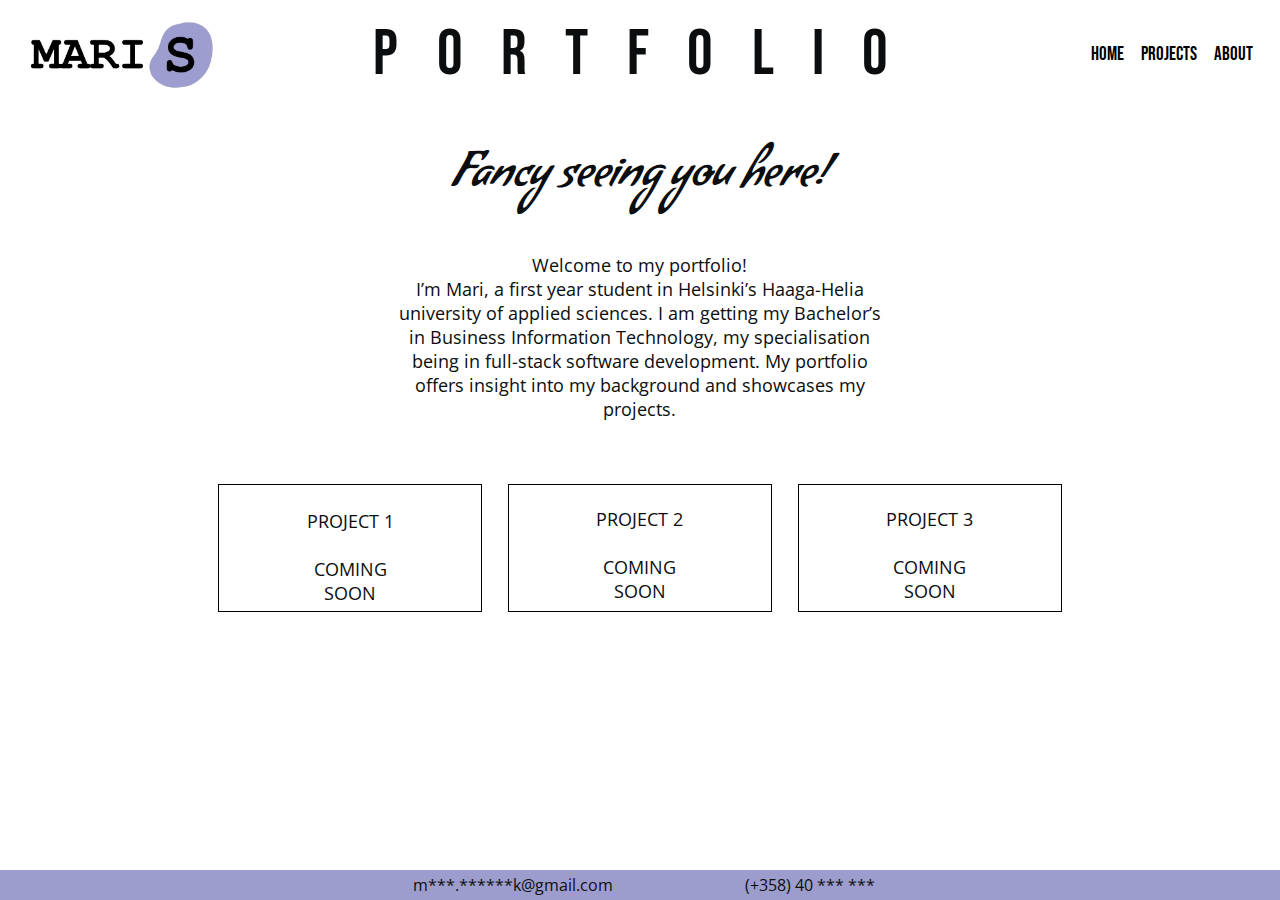
==== html/index.html @ f78575aa "Add files via upload" ====
<!DOCTYPE html>
<html lang="en">

    <head>
        <!--Google Font Import-->
        <style>
            @import url('https://fonts.googleapis.com/css2?family=Bebas+Neue&family=Condiment&family=Open+Sans:ital,wght@0,300..800;1,300..800&family=Rock+Salt&family=Sarina&family=Yesteryear&display=swap');
        </style>

        <!-- Meta Information-->
        <meta charset="utf-8">
        <meta name="viewport" content="width=device-width, initial-scale=1.0">
        <meta name="description" content="Professional portfolio of Mari Skurnik.">
        <meta name="author" content="Mari Skurnik">

        <!--Page title-->
    <title>PORTFOLIO: Mari Skurnik</title>

    <!--CSS stylesheet link-->
    <link href="../css/tyyli.css" rel="stylesheet">

    <!--ICON stylesheet-->
    <link rel="stylesheet" href="https://cdnjs.cloudflare.com/ajax/libs/font-awesome/4.7.0/css/font-awesome.min.css">
    
    </head>

    <body> 
        <main>
            
        <header> 
        
         <div class="mainlogo">   
        <img src="../images/logo_resized.jpg" alt="Logo" id="logo">
    </div>
        
        <div class="headertext">
        <h1>PORTFOLIO</h1>
    </div>

    <div class="topnav" id="myTopnav">   
        <a href="../html/index.html" class="eka">HOME</a>
        <a href="../html/projects.html" class="toka">PROJECTS</a>
        <a href="../html/about.html" class="toka">ABOUT</a>
        <a href="javascript:void(0);" class="icon" onclick="myFunction()" title="Toggle navigation menu">
        
        <em class="fa fa-bars"></em>

    </a>
    </div>
    
     </header>
    
     <div>
     <h2>Fancy seeing you here!</h2>
    
        <p>Welcome to my portfolio!
            <br>
            I’m Mari, a first year student in Helsinki’s Haaga-Helia university of applied sciences. I am getting my Bachelor’s in Business Information Technology, my specialisation being in full-stack software development.
            
            My portfolio offers insight into my background and showcases my projects.
        </p>
    </div>

    <div class="project-container">
        <div class= "box"><p><br>PROJECT 1 <br><br> COMING SOON</p></div>
        <div class= "box"><br><p>PROJECT 2 <br><br> COMING SOON</p></div>
        <div class= "box"><br><p>PROJECT 3 <br><br> COMING SOON</p></div>
</div>
    
    <footer>
       <div class="emailFooter"> m***.******k@gmail.com
       <div class="phoneFooter">(+358)&nbsp;40&nbsp;***&nbsp;***</div>
    </div>
        </footer>
    </main>

    <script>
        function myFunction() {
          var x = document.getElementById("myTopnav");
          if (x.className === "topnav") {
            x.className += " responsive";
          } else {
            x.className = "topnav";
          }
        }
        </script>
    </body>
</html>

<!--Pakotettu välilyönti &nbsp;|tavutusvihje &shy;
  |&copy on copyright merkki |
  <pre> voi piirtää kuviota ascii|
<hr> poikkiviiva|main sisällä kaikki, alkaa bodyn jälkeen, header (yläosa), sisältö (article), footer (alaosa), section tai div (osio)-->

<!--<a href="about.html">ABOUT</a> --> 
<!--<script src="js/oma.js"></script>-->

<!-- <nav>
        <a href="index.html">HOME</a>
        <a href="projects.html">PROJECTS</a>
        <a href="about.html">ABOUT</a>

        CSS

        nav {
            text-align:center; // RIGHT
        }

        nav a {color:black;
            padding: 10px;
            margin: 10px;
            display:inline-block;
            width:8em;
            margin-top: 5px
            text-decoration: none;     //linkkien alleviivaus pois

        }

        SVGBOX IKONEITA

       
        <hr> poikkiviiva

         kuva linkkinä
        <a href="mailto.mari.skurnik@gmail.com" target="blank">  target blank avautuu uuteen ikkunaan
        <img src="email.logo" WIDTH:"32" height:"30"
         Send an email!
        </a>



    </nav> -->
---- css/tyyli.css ----
/* body {background-image:irl(..kuvat/tausta.jpg);
/* kommentti */
body {
  color:rgb(12, 13, 14);  /*tekstin väri */
    background-color: rgb(255, 255, 255); /* taustaväri */
    font-family: "Open Sans", sans-serif;
  font-optical-sizing: auto;
  font-weight: 400;
  font-style: normal;
  font-variation-settings:
    "wdth" 100;

    margin-right: 1.5vw;
    margin-left: 1.5vw;
    margin-top: 0.5vw;
    margin-bottom: 0;
}

main {
    padding: 0; /*reunuksen ja sisällön välissä */
    width: 100%; /* leveys*/
    /*max-width: 1400px; /*maksimileveys */
    margin: auto;
  }
    

header {
  position: relative; /* keep positioning context */
  padding: 10px; 
  display: flex;
  width: 100%;
  justify-content: space-between;
  align-items: center;

}  


.mainlogo {
  width: 15%;
  height: auto;
}

#logo {
  width: 100%; /* logo width */
  height: auto; /* Maintain aspect ratio */
  top: 0;
  left: 0;
  display: flex;
  
   max-width: 250px;
   text-align: left;
}

.headertext {
  width: 70%;
  height: auto;
 


}

h1 
    {font-family: "Bebas Neue", sans-serif;
      font-weight: 400;
    font-style: normal;
    
    font-size: 4rem;
    letter-spacing: 3vw;
    text-align: center;
    margin: 0;
    padding: 0;
    /* flex: 1; */ 
  }

  @media screen and (max-width: 1000px) {
h1 {
  font-size: 2.1rem;
}
  }

  /* topnav */

  .topnav {
    width: 15%;
    height: auto;
    overflow: hidden;
    

  }
  .topnav .icon {
    display: none;
    font-size: 30px;
    margin-right: 2vw;
    
    
  }
  
  @media screen and (max-width: 1000px) {
  .topnav .eka {
    margin-top: 50px;
    margin-right: 20px;
    font-size: 2vmin;
    
  }
}
@media screen and (max-width: 1000px) {
  .topnav .toka {
    margin-right: 20px;
    font-size: 2vmin;
  }
}

  .topnav a:hover {
    background-color: #9c9dcd;
    color: black;
    
    }

  .topnav a {
    font-family: "Bebas Neue", sans-serif;
        font-weight: 400;
        font-style: normal;
        color: black;
        font-size: 1.5vw;
        text-decoration: none;
        padding: 0.5vw;
        display: inline;
  }
  
  @media screen and (max-width: 1000px) {
    .topnav a:not(:last-child) {display: none;}
    .topnav a.icon {
      float: right;
      display: block;
    }
  }
  
  @media screen and (max-width: 1000px) {
    .topnav.responsive {position: relative;}
    .topnav.responsive a.icon {
      position: absolute;
      right: 0;
      top: 0;
    }

    .topnav.responsive a {
      
      display: block;
      text-align: right;
      
    }
  }

  /* h2 */

h2 {
  font-family: "Condiment", cursive;
    font-weight: 400;
    font-style: normal;
    font-size: 3rem;
    text-align: center;
    margin-top: 3vw;
    margin-bottom: 3vw;
}
@media (max-width: 800px) {
  h2 {
    font-size: 2rem;
    
  }
}

/*leipäteksti*/

p {
  font-size: 18px;
  width: 40%;
  max-width: 1000px;
  margin: 0 auto; /*center align*/
text-align: center;
}

.project-container {
    width: 70%;
    display: flex;
    flex-direction: row;
    align-items: center;
    justify-content:center;
    margin-top: 4%;
    margin-right: 15%;
    margin-left: 15%;
}

  
  /* Responsive layout - makes a one column layout instead of a two-column layout */
  @media (max-width: 800px) {
    .project-container {
      flex-direction: column;
    }
  }

.box {

    border-style: solid;
    box-sizing: border-box;
    border-color: black;
    border-width: 0.15vw;
    margin: 1vw;
    width: 100%;
    min-height: 10vw;  
}

footer { position:fixed;
  bottom: 0;
  left: 0;
  width: 100%;
  text-align: center;
  display: inline;
  padding: 0.3vw;
  background-color: #9c9dcd;
}

.emailFooter {
  display: inline;
  width: 50%;
  margin: 10vw;

}

.phoneFooter {
  display: inline;
  width: 50%;
  margin-left: 10vw;
  
}

@media screen and (max-width: 1000px) {
footer {
  text-align: center;
  font-size: 70%;
  padding: 10px;
  margin-right: 4vw;
}
}
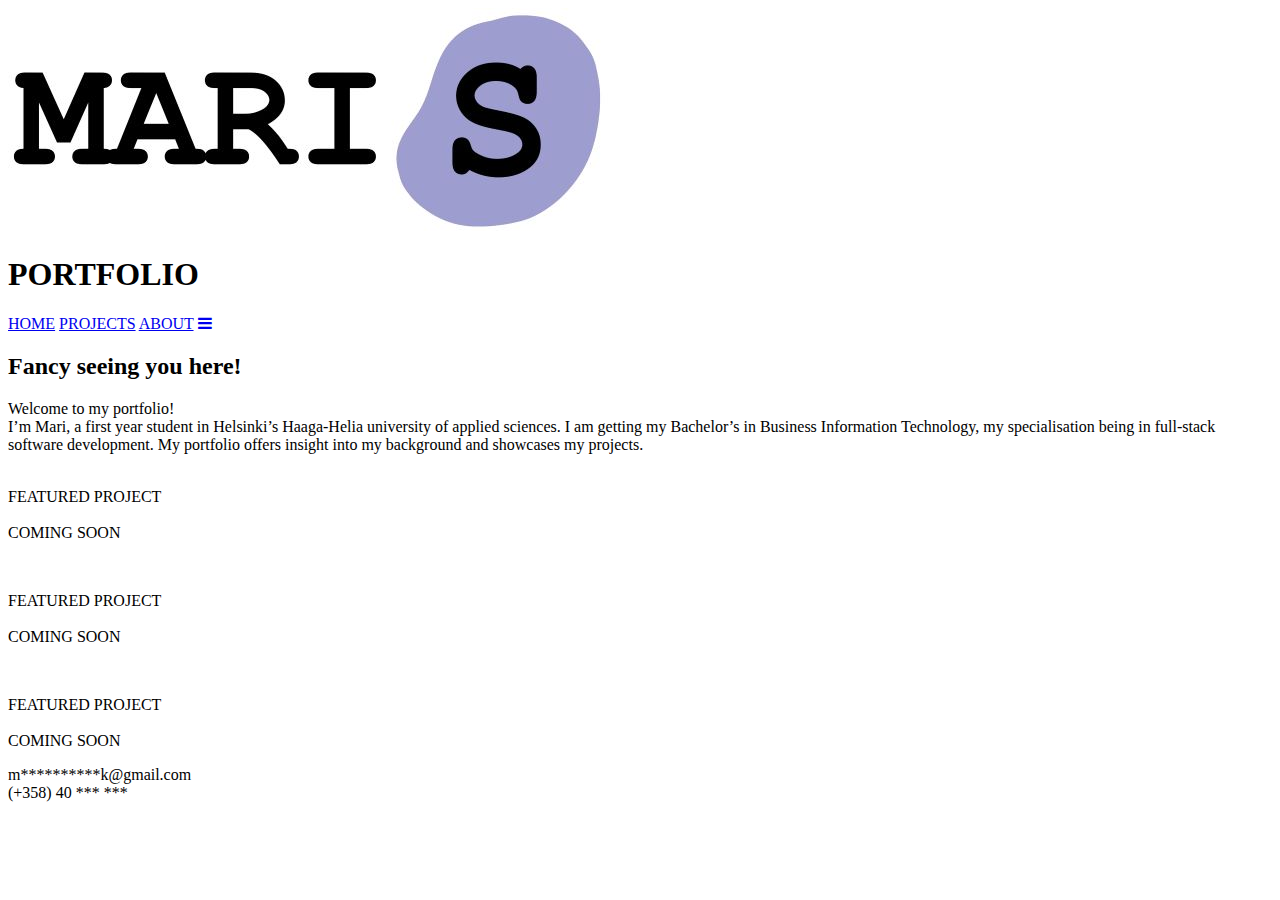
==== commit aa9adaa8: "Add files via upload" ====
--- a/html/index.html
+++ b/html/index.html
@@ -33,7 +33,7 @@
         <header> 
         
          <div class="mainlogo">   
-        <img src="../images/logo_resized.jpg" alt="Logo" id="logo">
+        <img src="../images/logo_resized.jpg" alt="My personal logo, with my name and the letter S on a purple background" id="logo">
     </div>
         
         <div class="headertext">
@@ -41,9 +41,9 @@
     </div>
 
     <div class="topnav" id="myTopnav">   
-        <a href="../html/index.html" class="eka">HOME</a>
-        <a href="../html/projects.html" class="toka">PROJECTS</a>
-        <a href="../html/about.html" class="toka">ABOUT</a>
+        <a href="../html/index.html" class="eka active">HOME</a>
+        <a href="../html/projects.html" class="toka active">PROJECTS</a>
+        <a href="../html/about.html" class="toka active">ABOUT</a>
         <a href="javascript:void(0);" class="icon" onclick="myFunction()" title="Toggle navigation menu">
         
         <em class="fa fa-bars"></em>
@@ -65,13 +65,13 @@
     </div>
 
     <div class="project-container">
-        <div class= "box"><p><br>PROJECT 1 <br><br> COMING SOON</p></div>
-        <div class= "box"><br><p>PROJECT 2 <br><br> COMING SOON</p></div>
-        <div class= "box"><br><p>PROJECT 3 <br><br> COMING SOON</p></div>
+        <div class= "box"><p><br>FEATURED PROJECT <br><br> COMING SOON</p></div>
+        <div class= "box"><br><p>FEATURED PROJECT <br><br> COMING SOON</p></div>
+        <div class= "box"><br><p>FEATURED PROJECT <br><br> COMING SOON</p></div>
 </div>
     
     <footer>
-       <div class="emailFooter"> m***.******k@gmail.com
+       <div class="emailFooter"> m**********k@gmail.com
        <div class="phoneFooter">(+358)&nbsp;40&nbsp;***&nbsp;***</div>
     </div>
         </footer>
